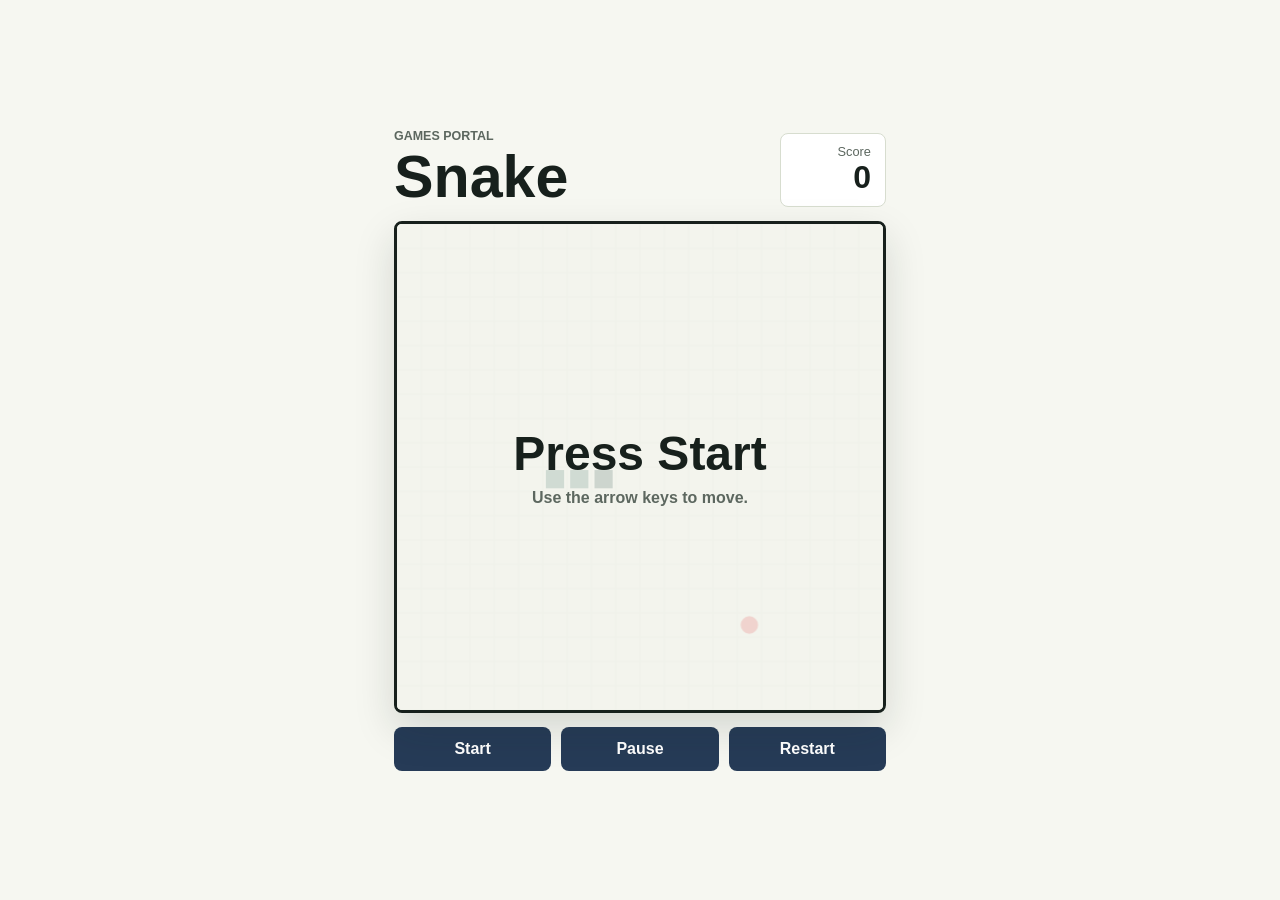
==== games/snake.html @ 65e7b844 "Create games portal UI" ====
<!DOCTYPE html>
<html lang="en">
<head>
  <meta charset="UTF-8">
  <meta name="viewport" content="width=device-width, initial-scale=1.0">
  <meta name="description" content="Play a beginner-built Snake browser game. Use the arrow keys to eat apples, grow the snake, and beat your score.">
  <meta name="robots" content="index, follow">
  <meta name="author" content="Gili">
  <meta property="og:title" content="Snake Game by Gili">
  <meta property="og:description" content="A free online Snake game built with HTML, CSS, and JavaScript.">
  <meta property="og:type" content="website">
  <meta property="og:url" content="https://i1i-ctrl.github.io/snake/">
  <link rel="canonical" href="https://i1i-ctrl.github.io/snake/games/snake.html">
  <title>Snake Game by Gili | Games Portal</title>
  <link rel="stylesheet" href="snake.css">
  <script type="application/ld+json">
    {
      "@context": "https://schema.org",
      "@type": "VideoGame",
      "name": "Snake Game by Gili",
      "description": "A free online Snake browser game where the player uses arrow keys to eat apples, grow the snake, and avoid crashing.",
      "url": "https://i1i-ctrl.github.io/snake/",
      "applicationCategory": "Game",
      "operatingSystem": "Any",
      "author": {
        "@type": "Person",
        "name": "Gili"
      }
    }
  </script>
</head>
<body>
  <main class="game-shell">
    <section class="top-bar" aria-label="Game information">
      <div>
        <p class="eyebrow">Games Portal</p>
        <h1>Snake</h1>
      </div>

      <div class="score-panel" aria-live="polite">
        <span>Score</span>
        <strong id="score">0</strong>
      </div>
    </section>

    <section class="board-wrap" aria-label="Snake game board">
      <canvas id="game-board" width="480" height="480"></canvas>
      <div id="message" class="message">
        <strong>Press Start</strong>
        <span>Use the arrow keys to move.</span>
      </div>
    </section>

    <section class="controls" aria-label="Game controls">
      <button id="start-button" type="button">Start</button>
      <button id="pause-button" type="button">Pause</button>
      <button id="restart-button" type="button">Restart</button>
    </section>
  </main>

  <script src="snake.js"></script>
</body>
</html>
---- games/snake.css ----
:root {
  --page: #f6f7f1;
  --ink: #17201c;
  --muted: #5c675f;
  --line: #d7ddcf;
  --panel: #ffffff;
  --snake: #255c4d;
  --snake-head: #173e34;
  --apple: #d93434;
  --board: #e8eadf;
  --board-grid: #d2d8ca;
  --button: #263b57;
  --button-hover: #1b2d45;
}

* {
  box-sizing: border-box;
}

body {
  min-height: 100vh;
  margin: 0;
  display: grid;
  place-items: center;
  padding: 18px 0;
  background: var(--page);
  color: var(--ink);
  font-family: Arial, Helvetica, sans-serif;
}

.game-shell {
  width: min(94vw, 540px);
  padding: 24px;
}

.top-bar {
  display: flex;
  align-items: end;
  justify-content: space-between;
  gap: 16px;
  margin-bottom: 14px;
}

.eyebrow {
  margin: 0 0 4px;
  color: var(--muted);
  font-size: 0.78rem;
  font-weight: 700;
  letter-spacing: 0;
  text-transform: uppercase;
}

h1 {
  margin: 0;
  font-size: clamp(2rem, 7vw, 3.7rem);
  line-height: 1;
}

.score-panel {
  min-width: 106px;
  padding: 10px 14px;
  border: 1px solid var(--line);
  border-radius: 8px;
  background: var(--panel);
  text-align: right;
}

.score-panel span {
  display: block;
  color: var(--muted);
  font-size: 0.8rem;
}

.score-panel strong {
  display: block;
  font-size: 2rem;
}

.board-wrap {
  position: relative;
  overflow: hidden;
  border: 3px solid var(--ink);
  border-radius: 8px;
  background: var(--board);
  box-shadow: 0 16px 40px rgba(23, 32, 28, 0.15);
}

canvas {
  display: block;
  width: 100%;
  aspect-ratio: 1;
  background: var(--board);
}

.message {
  position: absolute;
  inset: 0;
  display: grid;
  place-content: center;
  gap: 8px;
  padding: 24px;
  background: rgba(246, 247, 241, 0.82);
  text-align: center;
}

.message.is-hidden {
  display: none;
}

.message strong {
  font-size: clamp(1.6rem, 7vw, 3rem);
}

.message span {
  color: var(--muted);
  font-weight: 700;
}

.controls {
  display: grid;
  grid-template-columns: repeat(3, 1fr);
  gap: 10px;
  margin-top: 14px;
}

button {
  min-height: 44px;
  border: 0;
  border-radius: 8px;
  background: var(--button);
  color: white;
  font: inherit;
  font-weight: 700;
  cursor: pointer;
}

button:hover {
  background: var(--button-hover);
}

button:focus-visible {
  outline: 3px solid #e1b944;
  outline-offset: 3px;
}

@media (max-width: 430px) {
  .game-shell {
    padding: 14px;
  }

  .top-bar {
    align-items: stretch;
  }

  .score-panel {
    display: grid;
    align-content: center;
  }

  .controls {
    grid-template-columns: 1fr;
  }
}
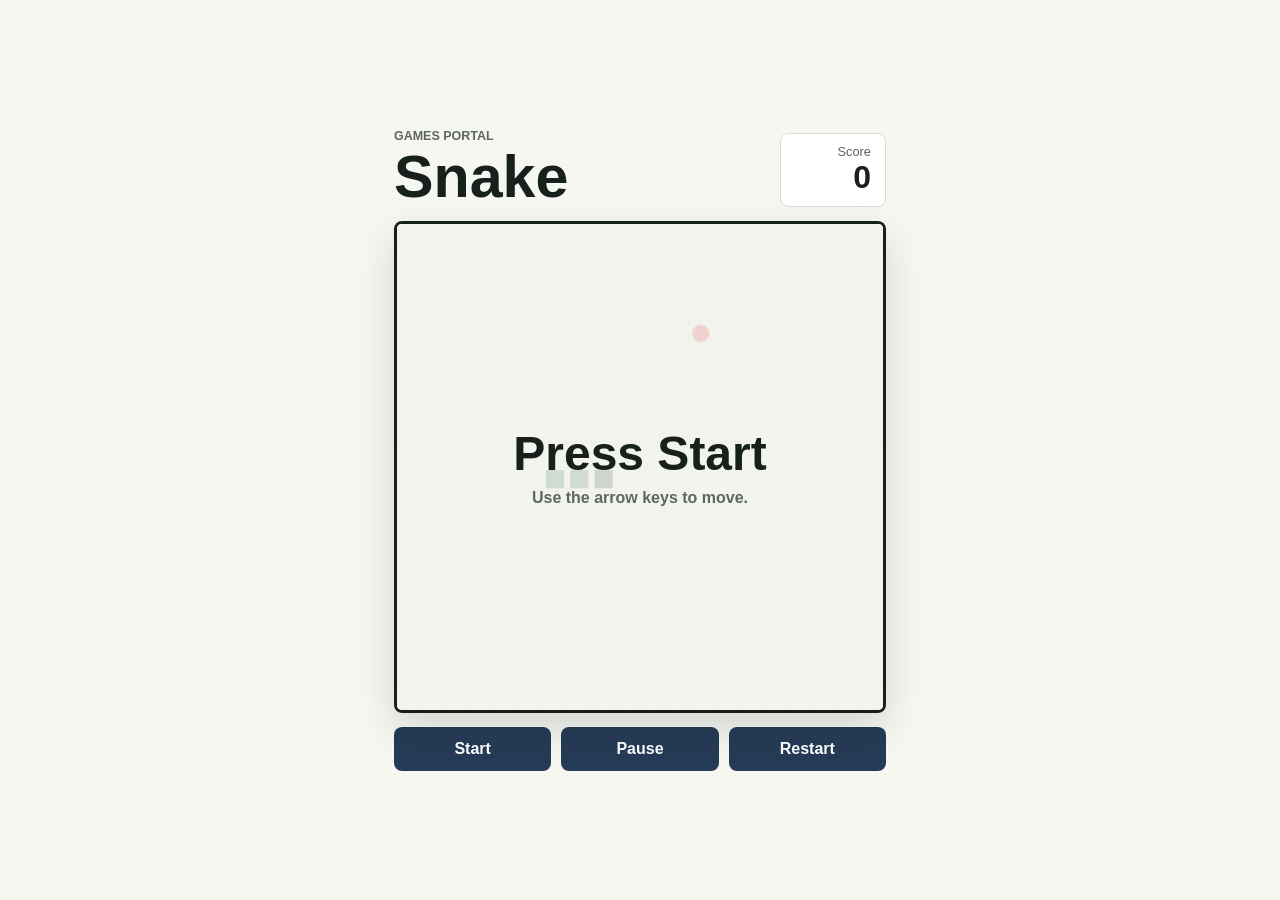
==== commit 8ea0de74: "Rename portal to Krone Games" ====
--- a/games/snake.html
+++ b/games/snake.html
@@ -11,7 +11,7 @@
   <meta property="og:type" content="website">
   <meta property="og:url" content="https://i1i-ctrl.github.io/snake/">
   <link rel="canonical" href="https://i1i-ctrl.github.io/snake/games/snake.html">
-  <title>Snake Game by Gili | Games Portal</title>
+  <title>Snake | Krone Games</title>
   <link rel="stylesheet" href="snake.css">
   <script type="application/ld+json">
     {
